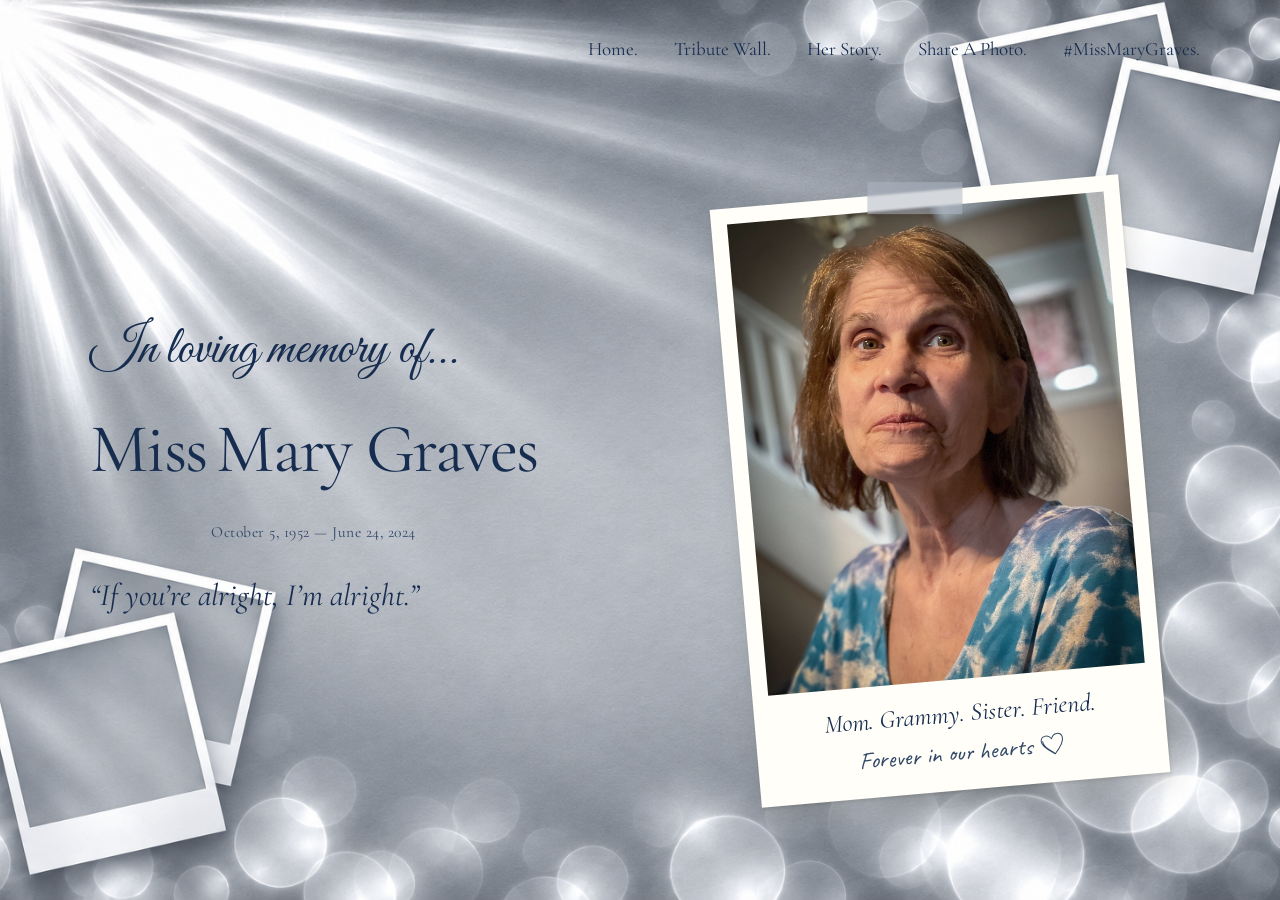
==== index.html @ 42a1b54a "Update navigation capitalization and punctuation" ====
<!doctype html><html lang="en"><head><meta charset="utf-8"><meta name="viewport" content="width=device-width,initial-scale=1"><title>In loving memory · Miss Mary Graves</title><meta name="description" content="Remembering Mary Elizabeth Graves. A place for photographs, stories, and love."><meta property="og:image" content="https://missmarygraves.com/images/mary.jpg"><link rel="preconnect" href="https://fonts.googleapis.com"><link rel="preconnect" href="https://fonts.gstatic.com" crossorigin><link href="https://fonts.googleapis.com/css2?family=Caveat:wght@400;600&family=Cormorant+Garamond:ital,wght@0,400;0,500;1,400&family=DM+Sans:wght@400;500&display=swap" rel="stylesheet"><link rel="stylesheet" href="style.css?v=name-date-14"></head><body><header><nav aria-label="Main navigation"><a href="index.html">Home.</a><a href="tribute.html">Tribute Wall.</a><a href="remembering.html">Her Story.</a><a href="share.html">Share A Photo.</a><a href="https://www.alz.org/" target="_blank" rel="noopener noreferrer">#MissMaryGraves.</a></nav></header><main class="splash"><section class="intro"><p class="memorial-script">In loving memory of...</p><div class="name-and-dates"><h1 class="memorial-name"><span class="miss-script">Miss</span><span class="mary-graves">Mary Graves</span></h1><p class="dates">October 5, 1952 — June 24, 2024</p></div><blockquote>“If you’re alright, I’m alright.”</blockquote></section><div class="hero-photo"><figure class="polaroid"><a href="images/mary.jpg" aria-label="View Mary's full photograph"><img src="images/mary.jpg" alt="Mary Elizabeth Graves" fetchpriority="high"></a><figcaption><em>Mom. Grammy. Sister. Friend.</em><span>Forever in our hearts <svg class="drawn-heart" viewBox="0 0 40 38" aria-hidden="true" focusable="false"><path d="M20 33C15 28 3 19 4 11C5 2 16 2 20 10C24 1 36 3 36 12C36 20 25 29 20 33ZM19 31C13 26 5 18 6 11" fill="none" stroke="currentColor" stroke-width="1.5" stroke-linecap="round" stroke-linejoin="round"/></svg></span></figcaption></figure></div></main></body></html>
---- style.css ----
@import url("https://fonts.googleapis.com/css2?family=Great+Vibes&display=swap");
*{box-sizing:border-box}body{margin:0;color:#172d50;background:#d7d9dd;font-family:"Cormorant Garamond",Georgia,serif;font-size:15px;line-height:1.7;background-image:url("data:image/svg+xml,%3Csvg viewBox='0 0 180 180' xmlns='http://www.w3.org/2000/svg'%3E%3Cfilter id='n'%3E%3CfeTurbulence type='fractalNoise' baseFrequency='.8' numOctaves='3' stitchTiles='stitch'/%3E%3C/filter%3E%3Cpath fill='%2356647b' opacity='.045' filter='url(%23n)' d='M0 0h180v180H0z'/%3E%3C/svg%3E")}a{color:inherit;text-decoration:none}a:focus-visible{outline:2px solid #172d50;outline-offset:6px}header{max-width:1440px;margin:auto;padding:28px 6%;display:flex;align-items:center;justify-content:space-between;gap:24px}.brand{font-family:"Cormorant Garamond",Georgia,serif;font-size:34px}nav{display:flex;gap:30px;font-size:13px}nav a:hover,.text-link:hover{text-decoration:underline;text-underline-offset:6px}h1,h2,blockquote{font-family:"Cormorant Garamond",Georgia,serif;font-weight:400}h1{font-size:clamp(48px,6vw,84px);line-height:1.03;margin:16px 0 24px;letter-spacing:-2px}h2{font-size:38px;line-height:1.1;margin:0 0 24px}p{margin:0 0 20px}.eyebrow{text-transform:uppercase;letter-spacing:2.8px;font-size:10px;color:#314767}.splash{max-width:1320px;min-height:calc(100svh - 184px);margin:auto;padding:35px 7% 70px;display:grid;grid-template-columns:1fr 1fr;gap:9%;align-items:center}.intro h1{font-size:clamp(80px,9.5vw,140px);line-height:.82;margin:30px 0}.intro h1 span{display:block;font-style:italic;padding-left:52px}.dates{font-size:12px;color:#314767;letter-spacing:.5px}blockquote{font-style:italic;font-size:32px;line-height:1.15;margin:32px 0}.actions{display:flex;align-items:center;gap:26px;flex-wrap:wrap}.button{display:inline-flex;justify-content:space-between;align-items:center;gap:28px;padding:15px 22px;background:#172d50;color:#fff;font-size:12px;transition:background .2s}.button:hover{background:#253e63}.text-link{font-size:12px;border-bottom:1px solid #718099;padding-bottom:5px}.hero-photo{max-width:410px;justify-self:center;width:100%;padding-top:20px}.polaroid{position:relative;background:#fffef8;padding:16px 16px 21px;margin:0;transform:rotate(-5deg);box-shadow:3px 12px 24px #302e2225,1px 2px 3px #302e2220}.polaroid:before,.polaroid:after{content:"";position:absolute;z-index:1;width:95px;height:32px;background:#aeb6c388;box-shadow:0 1px 2px #6d624011;top:-10px;left:calc(50% - 47px);transform:rotate(5deg);backdrop-filter:blur(1px)}.polaroid:after{display:none}.polaroid img{display:block;width:100%;aspect-ratio:4/5;object-fit:cover;object-position:center 30%;filter:saturate(.8)}figcaption{font-family:"Cormorant Garamond",Georgia,serif;font-size:30px;text-align:center;line-height:1.2;padding-top:15px}figcaption span{display:block;font-size:18px;color:#314767;margin-top:4px}.handnote{font-family:"Cormorant Garamond",Georgia,serif;font-size:26px;color:#314767}.hero-photo>.handnote{text-align:center;transform:rotate(-4deg);margin:25px 0 0}footer{max-width:1440px;margin:auto;padding:22px 6%;display:flex;justify-content:space-between;color:#314767;font-size:10px;border-top:1px solid #172d5030;gap:20px}.wall{min-height:calc(100svh - 180px);padding:40px 7% 100px;max-width:1400px;margin:auto}.page-heading{text-align:center;max-width:650px;margin:0 auto 75px}.page-heading h1{font-size:clamp(48px,6vw,76px)}.page-heading>p:not(.eyebrow){color:#314767;font-size:14px}.photo-wall{display:flex;align-items:center;justify-content:center;gap:90px;flex-wrap:wrap}.photo-wall .polaroid{width:340px}.memory-note{width:245px;min-height:250px;padding:28px 25px;background:#e5e7eb;box-shadow:2px 7px 12px #302e2215;transform:rotate(5deg);text-align:center;font-family:"Cormorant Garamond",Georgia,serif;font-size:30px;line-height:1.1}.note-heart{display:block;font-size:42px;color:#172d50;margin-bottom:13px}.memory-note small{display:block;font-family:"Cormorant Garamond",Georgia,serif;font-size:11px;line-height:1.7;margin-top:20px;color:#314767}.share-layout{max-width:1150px;min-height:calc(100svh - 180px);padding:65px 6% 100px;display:grid;grid-template-columns:1fr 1fr;align-items:center;gap:90px;margin:auto}.share-layout h1{font-size:clamp(58px,6vw,85px)}.lead{font-size:17px;color:#314767}.share-card{position:relative;padding:42px 35px;background:#fffef8;box-shadow:2px 8px 25px #302e2210;transform:rotate(1deg)}.share-card:before{content:"";position:absolute;top:-13px;left:calc(50% - 50px);width:100px;height:30px;background:#aeb6c388;transform:rotate(-6deg)}ol{padding-left:20px;font-size:13px;margin:0 0 26px}li{padding-left:8px;margin-bottom:14px}.share-card .button{width:100%}.email-address{text-align:center;font-size:12px;margin:16px 0 22px;overflow-wrap:anywhere}.fineprint{font-size:11px;color:#314767;margin:0}.story{max-width:740px;margin:30px auto 80px;padding:0 25px}.story h1{text-align:center}.story .dates{text-align:center}.story p{margin-bottom:24px}.story .quote{font-family:"Cormorant Garamond",Georgia,serif;font-size:30px;text-align:center}@media(min-width:1500px){.splash{gap:130px}}@media(max-width:700px){header{padding:20px 6%;align-items:flex-start;gap:15px}.brand{font-size:28px;white-space:nowrap}nav{gap:14px;font-size:11px;flex-wrap:wrap;justify-content:flex-end;padding-top:10px}.splash{grid-template-columns:1fr;gap:55px;padding:40px 9% 65px}.intro h1{font-size:100px}.hero-photo{max-width:330px}.intro .eyebrow{font-size:9px;letter-spacing:2px}.actions{gap:20px}blockquote{font-size:30px}.photo-wall{gap:60px}.photo-wall .polaroid{width:min(330px,90%)}.memory-note{width:225px;min-height:220px}.wall{padding-top:30px}.page-heading{margin-bottom:60px}.share-layout{grid-template-columns:1fr;gap:40px;padding:35px 7% 70px}.share-card{padding:35px 26px}.share-layout .handnote{margin-bottom:0}footer{font-size:9px;flex-wrap:wrap}.story{font-size:14px}}@media(prefers-reduced-motion:reduce){*{transition:none!important}}
/* Memorial navigation and splash refinements */
header{justify-content:flex-end}
nav{align-items:center;gap:26px;flex-wrap:wrap;justify-content:flex-end}
nav a{position:relative;display:inline-block;white-space:nowrap;padding:5px 3px}
nav a:hover{text-decoration:none}
nav a::after{content:"";position:absolute;inset:-7px -12px;pointer-events:none;background-image:url("data:image/svg+xml,%3Csvg%20xmlns%3D%22http%3A%2F%2Fwww.w3.org%2F2000%2Fsvg%22%20viewBox%3D%220%200%20200%2050%22%20preserveAspectRatio%3D%22none%22%3E%3Cpath%20d%3D%22M7%2032C-8%206%2075%200%20132%205s87%2019%2048%2033S14%2052%206%2029M12%2035C34%2049%20157%2049%20190%2024%22%20fill%3D%22none%22%20stroke%3D%22%23172d50%22%20stroke-width%3D%221.5%22%20stroke-linecap%3D%22round%22%2F%3E%3C%2Fsvg%3E");background-size:100% 100%;opacity:0;transform:rotate(-3deg);transition:opacity .15s}
nav a:hover::after,nav a:focus-visible::after{opacity:1}
.memorial-script{font-family:"Caveat",cursive;font-size:clamp(30px,3vw,44px);line-height:1.2;color:#172d50;margin:0 0 30px}
.intro blockquote{white-space:nowrap;font-size:clamp(20px,2.5vw,32px)}
figcaption em{font-size:clamp(18px,2vw,25px);font-weight:400}
.splash,.wall,.share-layout{min-height:calc(100svh - 100px)}
@media(max-width:700px){header{padding:18px 7%}nav{gap:8px 18px;font-size:13px;padding-top:0}nav a::after{inset:-4px -8px}.splash{padding-top:30px}.intro blockquote{font-size:clamp(17px,4.8vw,30px)}.memorial-script{font-size:32px}figcaption em{font-size:22px}}

/* Larger navigation and formal memorial lettering */
nav{font-size:19px;gap:30px}
.memorial-script{font-family:"Great Vibes",cursive;font-size:clamp(44px,4.5vw,64px);line-height:1.35;margin-bottom:28px}
@media(max-width:700px){nav{font-size:17px;gap:9px 20px}.memorial-script{font-size:clamp(40px,10vw,54px);line-height:1.35}}

/* Formal script and name composition */
.memorial-script{font-size:clamp(52px,5.7vw,82px);line-height:1.3;margin-bottom:24px}
.intro .memorial-name{margin:12px 0 28px;line-height:1}
.intro .memorial-name .miss-script{font-family:"Great Vibes",cursive;font-style:normal;font-size:clamp(65px,7vw,100px);padding:0;display:block;line-height:1.15}
.intro .memorial-name .mary-graves{font-family:"Cormorant Garamond",Georgia,serif;font-style:normal;font-size:clamp(60px,6.8vw,98px);letter-spacing:-2px;padding:0;display:block;white-space:nowrap;line-height:1.1}
@media(max-width:700px){.memorial-script{font-size:clamp(46px,11.5vw,68px)}.intro .memorial-name .miss-script{font-size:80px}.intro .memorial-name .mary-graves{font-size:clamp(48px,12vw,76px)}}

/* Keep the splash lettering on single lines, sized to its column. */
.intro{min-width:0;container-type:inline-size}
.memorial-script{white-space:nowrap;font-size:clamp(24px,10.5cqi,82px)}
.intro .memorial-name{display:flex;align-items:baseline;gap:.15em;white-space:nowrap;font-size:clamp(28px,13.8cqi,98px);letter-spacing:-.025em}
.intro .memorial-name .miss-script{display:inline;font-size:1.08em;line-height:1.2}
.intro .memorial-name .mary-graves{display:inline;font-size:1em;letter-spacing:inherit;line-height:1.2}
.intro blockquote{white-space:nowrap;font-size:clamp(14px,6.2cqi,32px)}

/* Hand-drawn stars mark navigation hover and keyboard focus. */
nav a::after{inset:auto;left:50%;top:100%;width:28px;height:28px;background-image:url("data:image/svg+xml,%3Csvg%20xmlns%3D%22http%3A%2F%2Fwww.w3.org%2F2000%2Fsvg%22%20viewBox%3D%220%200%2044%2044%22%3E%3Cpath%20d%3D%22M22%203L27%2016L41%2017L30%2026L34%2040L22%2032L9%2040L13%2025L3%2016L17%2016L22%203L28%2015M8%2039L21%2031%22%20fill%3D%22none%22%20stroke%3D%22%23172d50%22%20stroke-width%3D%221.5%22%20stroke-linecap%3D%22round%22%20stroke-linejoin%3D%22round%22%2F%3E%3C%2Fsvg%3E");background-repeat:no-repeat;background-size:contain;transform:translateX(-50%) rotate(-9deg)}
@media(max-width:700px){nav{row-gap:24px}nav a::after{inset:auto;left:50%;top:100%;width:22px;height:22px}}

/* Handwritten dedication with a sketched heart. */
.polaroid figcaption>span{font-family:"Caveat",cursive;font-size:24px;line-height:1.4;display:flex;align-items:center;justify-content:center;gap:7px;margin-top:6px}.drawn-heart{width:27px;height:27px;flex:none;overflow:visible;transform:rotate(-9deg)}

/* Large sketch stars overlay the navigation labels. */
nav a::after{inset:auto;left:50%;top:50%;width:76px;height:76px;transform:translate(-50%,-50%) rotate(-9deg);pointer-events:none}
nav a:hover::after,nav a:focus-visible::after{opacity:.8}
@media(max-width:700px){nav a::after{inset:auto;left:50%;top:50%;width:62px;height:62px}}

/* Italic serif accent for Miss. */
.intro .memorial-name .miss-script{font-family:"Cormorant Garamond",Georgia,serif;font-style:italic;font-size:1em;font-weight:400}

/* Soft silver light and faint photographic corners. */
body{background-color:#d7d9dd;background-image:radial-gradient(ellipse at 0% 0%,#ffffffd9 0,transparent 48%),radial-gradient(circle at 91% 19%,#ffffffb0 0,transparent 7%),radial-gradient(circle at 8% 79%,#ffffff90 0,transparent 8%),radial-gradient(circle at 88% 76%,#ffffff88 0,transparent 5%),linear-gradient(122deg,#f6f7f98c 0%,transparent 25%,#ffffff4d 29%,transparent 43%,#bac1cd44 100%);background-attachment:fixed}
body::before,body::after{content:"";position:fixed;z-index:-1;pointer-events:none;border:1px solid #ffffff8c;width:165px;height:195px;box-shadow:inset 0 0 0 9px #ffffff24;transform:rotate(17deg)}
body::before{right:-65px;top:140px}body::after{left:-90px;bottom:25px;transform:rotate(-19deg)}
.photo-wall{display:grid;grid-template-columns:repeat(3,minmax(0,1fr));align-items:start;gap:70px 48px;max-width:1120px;margin:auto}
.photo-wall .polaroid{width:100%;padding:13px 13px 28px}
.photo-wall .polaroid:nth-child(3n+2){transform:rotate(3deg)}
.photo-wall .polaroid:nth-child(3n){transform:rotate(-2deg)}
.photo-wall .polaroid:nth-child(4n){transform:rotate(5deg)}
.photo-wall .polaroid img{height:auto;max-height:none;aspect-ratio:auto;object-fit:contain;filter:none}
.photo-wall .polaroid:hover{transform:rotate(0deg);z-index:2}
.photo-wall .memory-note{width:100%;margin-top:15px}
@media(max-width:900px){.photo-wall{grid-template-columns:repeat(2,minmax(0,1fr));gap:55px 30px}}
@media(max-width:520px){.photo-wall{grid-template-columns:1fr;gap:50px;max-width:320px}.photo-wall .polaroid{width:100%}.wall{padding-left:10%;padding-right:10%}}

/* Light & memories: full photographic background from selected concept. */
body{background:#d7d9dd url("images/light-and-memories-bold.png") center center / cover fixed no-repeat;min-height:100svh}body::before,body::after{display:none}
@media(max-width:700px){body{background-attachment:scroll;background-position:center top;background-size:auto 100svh}}

/* Name and date refinements. */
.intro .memorial-name .miss-script{font-style:normal}
.name-and-dates{width:max-content;max-width:100%}
.intro .name-and-dates .dates{width:100%;font-size:15.6px;text-align:center;margin-left:0;margin-right:0}
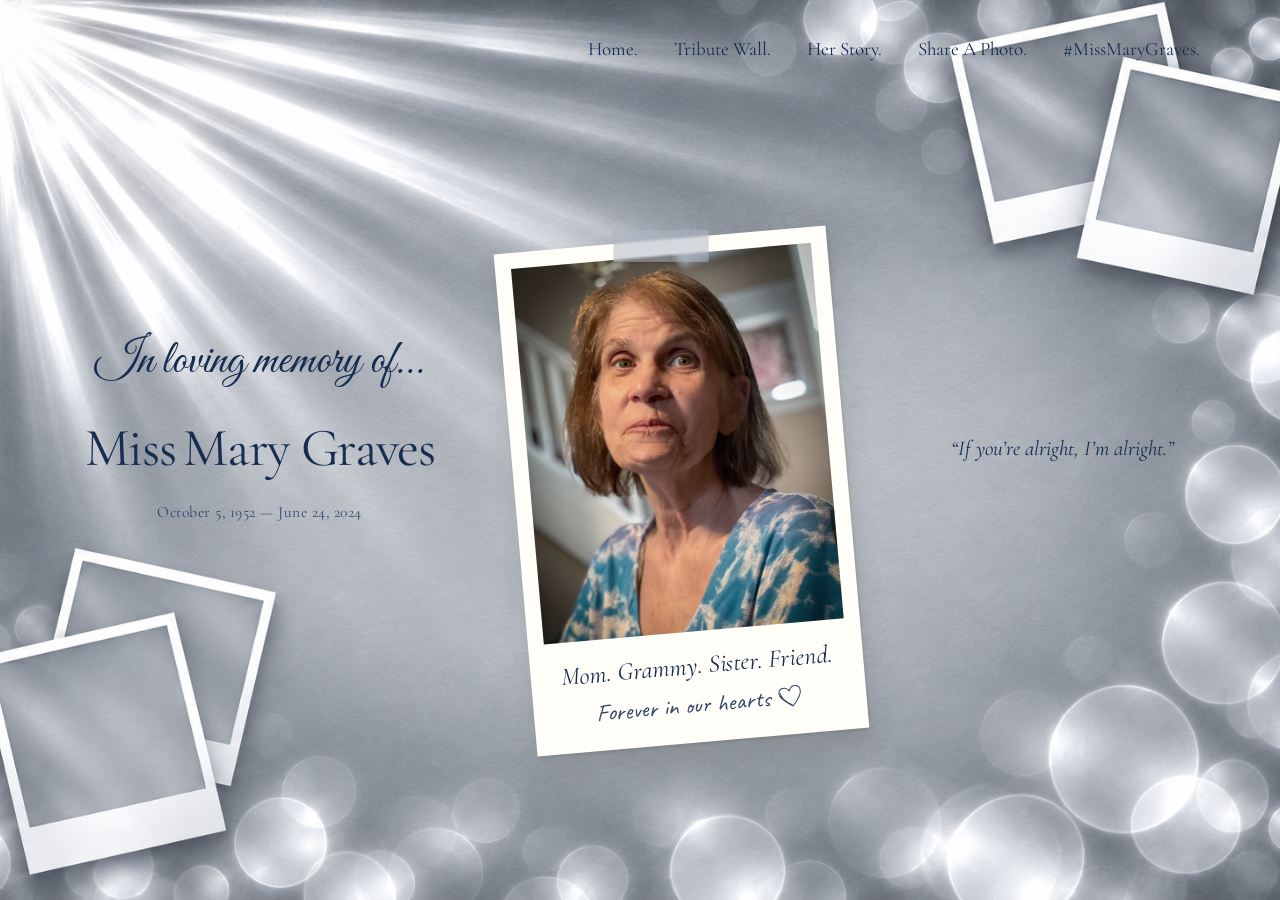
==== commit 9a6ec543: "Center memorial heading and position quote right of portrait aligned with name" ====
--- a/index.html
+++ b/index.html
@@ -1 +1 @@
-<!doctype html><html lang="en"><head><meta charset="utf-8"><meta name="viewport" content="width=device-width,initial-scale=1"><title>In loving memory · Miss Mary Graves</title><meta name="description" content="Remembering Mary Elizabeth Graves. A place for photographs, stories, and love."><meta property="og:image" content="https://missmarygraves.com/images/mary.jpg"><link rel="preconnect" href="https://fonts.googleapis.com"><link rel="preconnect" href="https://fonts.gstatic.com" crossorigin><link href="https://fonts.googleapis.com/css2?family=Caveat:wght@400;600&family=Cormorant+Garamond:ital,wght@0,400;0,500;1,400&family=DM+Sans:wght@400;500&display=swap" rel="stylesheet"><link rel="stylesheet" href="style.css?v=name-date-14"></head><body><header><nav aria-label="Main navigation"><a href="index.html">Home.</a><a href="tribute.html">Tribute Wall.</a><a href="remembering.html">Her Story.</a><a href="share.html">Share A Photo.</a><a href="https://www.alz.org/" target="_blank" rel="noopener noreferrer">#MissMaryGraves.</a></nav></header><main class="splash"><section class="intro"><p class="memorial-script">In loving memory of...</p><div class="name-and-dates"><h1 class="memorial-name"><span class="miss-script">Miss</span><span class="mary-graves">Mary Graves</span></h1><p class="dates">October 5, 1952 — June 24, 2024</p></div><blockquote>“If you’re alright, I’m alright.”</blockquote></section><div class="hero-photo"><figure class="polaroid"><a href="images/mary.jpg" aria-label="View Mary's full photograph"><img src="images/mary.jpg" alt="Mary Elizabeth Graves" fetchpriority="high"></a><figcaption><em>Mom. Grammy. Sister. Friend.</em><span>Forever in our hearts <svg class="drawn-heart" viewBox="0 0 40 38" aria-hidden="true" focusable="false"><path d="M20 33C15 28 3 19 4 11C5 2 16 2 20 10C24 1 36 3 36 12C36 20 25 29 20 33ZM19 31C13 26 5 18 6 11" fill="none" stroke="currentColor" stroke-width="1.5" stroke-linecap="round" stroke-linejoin="round"/></svg></span></figcaption></figure></div></main></body></html>+<!doctype html><html lang="en"><head><meta charset="utf-8"><meta name="viewport" content="width=device-width,initial-scale=1"><title>In loving memory · Miss Mary Graves</title><meta name="description" content="Remembering Mary Elizabeth Graves. A place for photographs, stories, and love."><meta property="og:image" content="https://missmarygraves.com/images/mary.jpg"><link rel="preconnect" href="https://fonts.googleapis.com"><link rel="preconnect" href="https://fonts.gstatic.com" crossorigin><link href="https://fonts.googleapis.com/css2?family=Caveat:wght@400;600&family=Cormorant+Garamond:ital,wght@0,400;0,500;1,400&family=DM+Sans:wght@400;500&display=swap" rel="stylesheet"><link rel="stylesheet" href="style.css?v=quote-layout-15"></head><body><header><nav aria-label="Main navigation"><a href="index.html">Home.</a><a href="tribute.html">Tribute Wall.</a><a href="remembering.html">Her Story.</a><a href="share.html">Share A Photo.</a><a href="https://www.alz.org/" target="_blank" rel="noopener noreferrer">#MissMaryGraves.</a></nav></header><main class="splash"><section class="intro"><p class="memorial-script">In loving memory of...</p><div class="name-and-dates"><h1 class="memorial-name"><span class="miss-script">Miss</span><span class="mary-graves">Mary Graves</span></h1><p class="dates">October 5, 1952 — June 24, 2024</p></div></section><div class="hero-photo"><figure class="polaroid"><a href="images/mary.jpg" aria-label="View Mary's full photograph"><img src="images/mary.jpg" alt="Mary Elizabeth Graves" fetchpriority="high"></a><figcaption><em>Mom. Grammy. Sister. Friend.</em><span>Forever in our hearts <svg class="drawn-heart" viewBox="0 0 40 38" aria-hidden="true" focusable="false"><path d="M20 33C15 28 3 19 4 11C5 2 16 2 20 10C24 1 36 3 36 12C36 20 25 29 20 33ZM19 31C13 26 5 18 6 11" fill="none" stroke="currentColor" stroke-width="1.5" stroke-linecap="round" stroke-linejoin="round"/></svg></span></figcaption></figure></div><blockquote class="splash-quote">“If you’re alright, I’m alright.”</blockquote></main></body></html>
--- a/style.css
+++ b/style.css
@@ -71,3 +71,14 @@
 .intro .memorial-name .miss-script{font-style:normal}
 .name-and-dates{width:max-content;max-width:100%}
 .intro .name-and-dates .dates{width:100%;font-size:15.6px;text-align:center;margin-left:0;margin-right:0}
+
+/* Three-column memorial composition with a shared name/quote row. */
+.splash{max-width:1680px;padding:35px 4% 70px;grid-template-columns:minmax(0,1.25fr) minmax(0,1fr) minmax(0,1fr);grid-template-rows:1fr auto auto 1fr;gap:0 4%;align-items:center}
+.splash .intro{display:contents;container-type:normal}
+.splash .memorial-script{grid-column:1;grid-row:1;text-align:center;align-self:end;margin:0 0 24px;font-size:clamp(34px,3.7vw,65px)}
+.splash .name-and-dates{display:contents}
+.splash .memorial-name{grid-column:1;grid-row:2;justify-content:center;font-size:clamp(34px,4.2vw,70px);margin:0;max-width:100%}
+.splash .intro .name-and-dates .dates{grid-column:1;grid-row:3;margin-top:18px}
+.splash .hero-photo{grid-column:2;grid-row:1/5;width:100%;max-width:410px}
+.splash-quote{grid-column:3;grid-row:2;text-align:center;white-space:nowrap;font-size:clamp(17px,1.65vw,28px);line-height:1.3;margin:0;align-self:center}
+@media(max-width:850px){.splash{display:flex;flex-direction:column;padding:35px 8% 70px;gap:0}.splash .intro{display:block;width:100%;container-type:inline-size}.splash .name-and-dates{display:block;width:100%}.splash .memorial-script{text-align:center;font-size:clamp(38px,9.7vw,65px);margin-bottom:25px}.splash .memorial-name{font-size:clamp(38px,10.5vw,70px);justify-content:center}.splash .hero-photo{margin-top:45px;max-width:340px}.splash-quote{font-size:clamp(20px,5vw,30px);margin-top:40px;width:100%}}
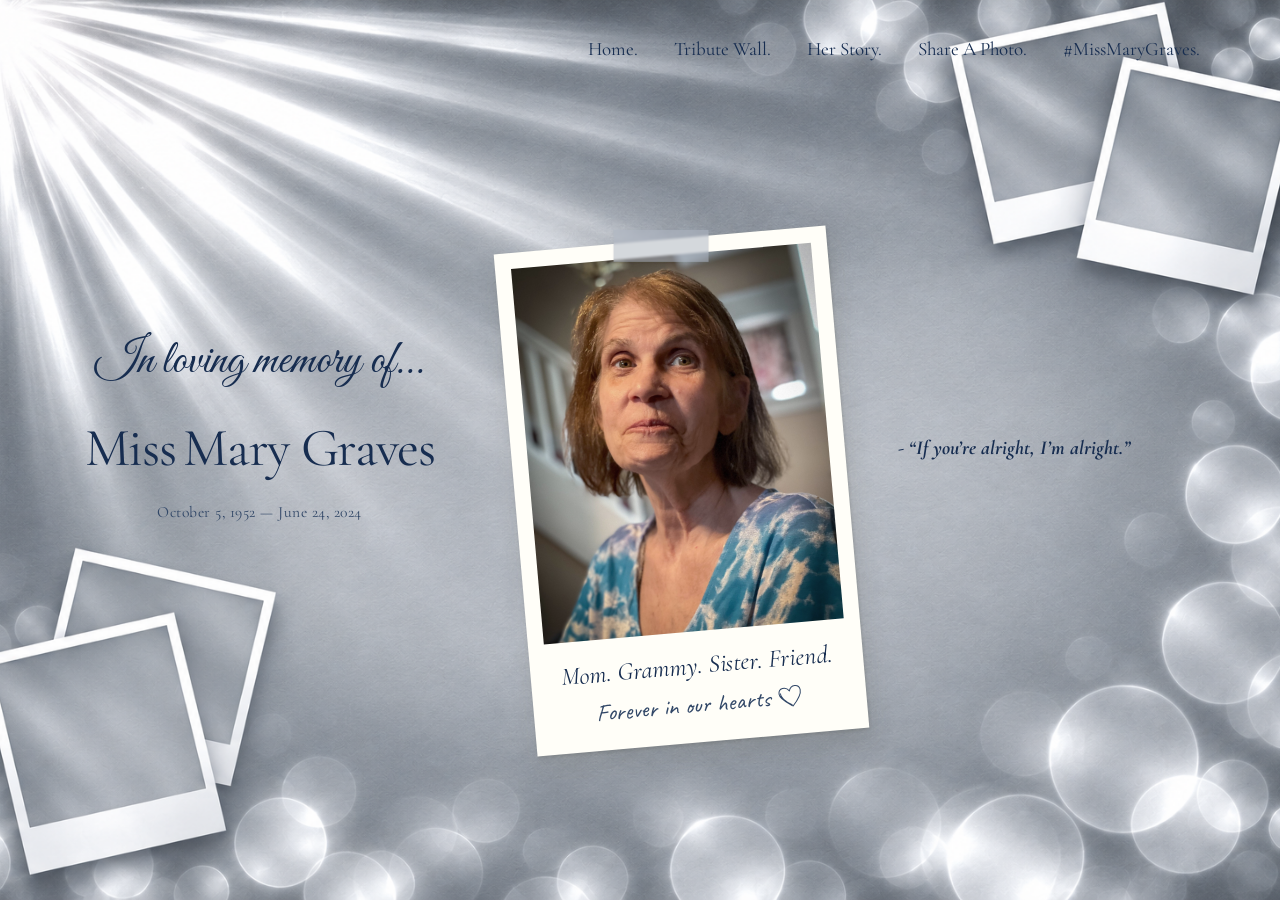
==== commit 00087bfd: "Scale memorial layout for mobile and emphasize offset quote" ====
--- a/index.html
+++ b/index.html
@@ -1 +1 @@
-<!doctype html><html lang="en"><head><meta charset="utf-8"><meta name="viewport" content="width=device-width,initial-scale=1"><title>In loving memory · Miss Mary Graves</title><meta name="description" content="Remembering Mary Elizabeth Graves. A place for photographs, stories, and love."><meta property="og:image" content="https://missmarygraves.com/images/mary.jpg"><link rel="preconnect" href="https://fonts.googleapis.com"><link rel="preconnect" href="https://fonts.gstatic.com" crossorigin><link href="https://fonts.googleapis.com/css2?family=Caveat:wght@400;600&family=Cormorant+Garamond:ital,wght@0,400;0,500;1,400&family=DM+Sans:wght@400;500&display=swap" rel="stylesheet"><link rel="stylesheet" href="style.css?v=quote-layout-15"></head><body><header><nav aria-label="Main navigation"><a href="index.html">Home.</a><a href="tribute.html">Tribute Wall.</a><a href="remembering.html">Her Story.</a><a href="share.html">Share A Photo.</a><a href="https://www.alz.org/" target="_blank" rel="noopener noreferrer">#MissMaryGraves.</a></nav></header><main class="splash"><section class="intro"><p class="memorial-script">In loving memory of...</p><div class="name-and-dates"><h1 class="memorial-name"><span class="miss-script">Miss</span><span class="mary-graves">Mary Graves</span></h1><p class="dates">October 5, 1952 — June 24, 2024</p></div></section><div class="hero-photo"><figure class="polaroid"><a href="images/mary.jpg" aria-label="View Mary's full photograph"><img src="images/mary.jpg" alt="Mary Elizabeth Graves" fetchpriority="high"></a><figcaption><em>Mom. Grammy. Sister. Friend.</em><span>Forever in our hearts <svg class="drawn-heart" viewBox="0 0 40 38" aria-hidden="true" focusable="false"><path d="M20 33C15 28 3 19 4 11C5 2 16 2 20 10C24 1 36 3 36 12C36 20 25 29 20 33ZM19 31C13 26 5 18 6 11" fill="none" stroke="currentColor" stroke-width="1.5" stroke-linecap="round" stroke-linejoin="round"/></svg></span></figcaption></figure></div><blockquote class="splash-quote">“If you’re alright, I’m alright.”</blockquote></main></body></html>+<!doctype html><html lang="en"><head><meta charset="utf-8"><meta name="viewport" content="width=device-width,initial-scale=1"><title>In loving memory · Miss Mary Graves</title><meta name="description" content="Remembering Mary Elizabeth Graves. A place for photographs, stories, and love."><meta property="og:image" content="https://missmarygraves.com/images/mary.jpg"><link rel="preconnect" href="https://fonts.googleapis.com"><link rel="preconnect" href="https://fonts.gstatic.com" crossorigin><link href="https://fonts.googleapis.com/css2?family=Caveat:wght@400;600&family=Cormorant+Garamond:ital,wght@0,400;0,500;1,400&family=DM+Sans:wght@400;500&display=swap" rel="stylesheet"><link rel="stylesheet" href="style.css?v=mobile-quote-16"></head><body><header><nav aria-label="Main navigation"><a href="index.html">Home.</a><a href="tribute.html">Tribute Wall.</a><a href="remembering.html">Her Story.</a><a href="share.html">Share A Photo.</a><a href="https://www.alz.org/" target="_blank" rel="noopener noreferrer">#MissMaryGraves.</a></nav></header><main class="splash"><section class="intro"><p class="memorial-script">In loving memory of...</p><div class="name-and-dates"><h1 class="memorial-name"><span class="miss-script">Miss</span><span class="mary-graves">Mary Graves</span></h1><p class="dates">October 5, 1952 — June 24, 2024</p></div></section><div class="hero-photo"><figure class="polaroid"><a href="images/mary.jpg" aria-label="View Mary's full photograph"><img src="images/mary.jpg" alt="Mary Elizabeth Graves" fetchpriority="high"></a><figcaption><em>Mom. Grammy. Sister. Friend.</em><span>Forever in our hearts <svg class="drawn-heart" viewBox="0 0 40 38" aria-hidden="true" focusable="false"><path d="M20 33C15 28 3 19 4 11C5 2 16 2 20 10C24 1 36 3 36 12C36 20 25 29 20 33ZM19 31C13 26 5 18 6 11" fill="none" stroke="currentColor" stroke-width="1.5" stroke-linecap="round" stroke-linejoin="round"/></svg></span></figcaption></figure></div><blockquote class="splash-quote">- “If you’re alright, I’m alright.”</blockquote></main></body></html>
--- a/style.css
+++ b/style.css
@@ -82,3 +82,7 @@
 .splash .hero-photo{grid-column:2;grid-row:1/5;width:100%;max-width:410px}
 .splash-quote{grid-column:3;grid-row:2;text-align:center;white-space:nowrap;font-size:clamp(17px,1.65vw,28px);line-height:1.3;margin:0;align-self:center}
 @media(max-width:850px){.splash{display:flex;flex-direction:column;padding:35px 8% 70px;gap:0}.splash .intro{display:block;width:100%;container-type:inline-size}.splash .name-and-dates{display:block;width:100%}.splash .memorial-script{text-align:center;font-size:clamp(38px,9.7vw,65px);margin-bottom:25px}.splash .memorial-name{font-size:clamp(38px,10.5vw,70px);justify-content:center}.splash .hero-photo{margin-top:45px;max-width:340px}.splash-quote{font-size:clamp(20px,5vw,30px);margin-top:40px;width:100%}}
+
+/* Proportional mobile typography and quote placement. */
+.splash-quote{font-weight:700;transform:translateX(-48px);font-size:clamp(16px,1.55vw,26px)}
+@media(max-width:850px){header{padding:18px 6%}nav{font-size:clamp(13px,2.2vw,17px);gap:10px 18px;justify-content:center}header{justify-content:center}.splash{padding:clamp(24px,5vw,40px) 8% 60px}.splash .intro{container-type:inline-size}.splash .memorial-script{font-size:clamp(30px,10.5cqi,65px);white-space:nowrap}.splash .memorial-name{font-size:clamp(30px,13cqi,70px);white-space:nowrap}.splash .intro .name-and-dates .dates{font-size:clamp(12px,3.7cqi,18px);white-space:nowrap}.splash .hero-photo{width:82%;max-width:340px;margin-top:clamp(30px,7vw,50px)}.splash-quote{transform:none;font-size:clamp(16px,4.6vw,28px);white-space:nowrap;margin-top:32px;line-height:1.4}.hero-photo figcaption em{font-size:clamp(16px,4.6vw,24px)}.hero-photo .polaroid figcaption>span{font-size:clamp(19px,5.2vw,26px)}.hero-photo .drawn-heart{width:1.1em;height:1.1em}.hero-photo .polaroid{padding:12px 12px 20px}.share-layout,.wall{overflow-wrap:break-word}.page-heading h1,.share-layout h1{font-size:clamp(40px,9vw,65px)}}
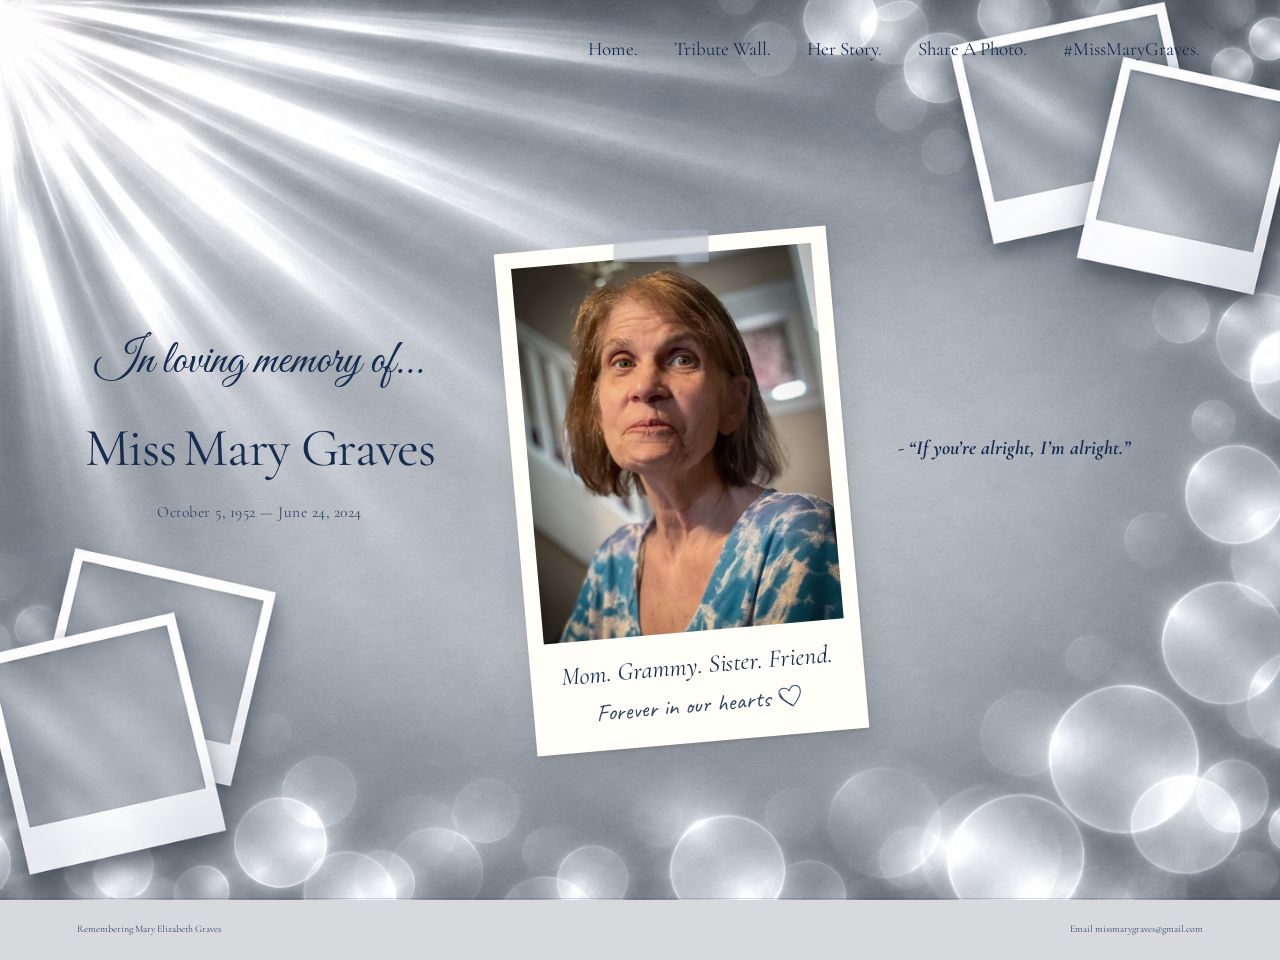
==== commit bbdc02b8: "Add email footer to every page Co-Authored-By: Claude Opus 5.5 <noreply@anthropic.com> Claude-Sessio" ====
--- a/index.html
+++ b/index.html
@@ -1 +1,10 @@
-<!doctype html><html lang="en"><head><meta charset="utf-8"><meta name="viewport" content="width=device-width,initial-scale=1"><title>In loving memory · Miss Mary Graves</title><meta name="description" content="Remembering Mary Elizabeth Graves. A place for photographs, stories, and love."><meta property="og:image" content="https://missmarygraves.com/images/mary.jpg"><link rel="preconnect" href="https://fonts.googleapis.com"><link rel="preconnect" href="https://fonts.gstatic.com" crossorigin><link href="https://fonts.googleapis.com/css2?family=Caveat:wght@400;600&family=Cormorant+Garamond:ital,wght@0,400;0,500;1,400&family=DM+Sans:wght@400;500&display=swap" rel="stylesheet"><link rel="stylesheet" href="style.css?v=mobile-quote-16"></head><body><header><nav aria-label="Main navigation"><a href="index.html">Home.</a><a href="tribute.html">Tribute Wall.</a><a href="remembering.html">Her Story.</a><a href="share.html">Share A Photo.</a><a href="https://www.alz.org/" target="_blank" rel="noopener noreferrer">#MissMaryGraves.</a></nav></header><main class="splash"><section class="intro"><p class="memorial-script">In loving memory of...</p><div class="name-and-dates"><h1 class="memorial-name"><span class="miss-script">Miss</span><span class="mary-graves">Mary Graves</span></h1><p class="dates">October 5, 1952 — June 24, 2024</p></div></section><div class="hero-photo"><figure class="polaroid"><a href="images/mary.jpg" aria-label="View Mary's full photograph"><img src="images/mary.jpg" alt="Mary Elizabeth Graves" fetchpriority="high"></a><figcaption><em>Mom. Grammy. Sister. Friend.</em><span>Forever in our hearts <svg class="drawn-heart" viewBox="0 0 40 38" aria-hidden="true" focusable="false"><path d="M20 33C15 28 3 19 4 11C5 2 16 2 20 10C24 1 36 3 36 12C36 20 25 29 20 33ZM19 31C13 26 5 18 6 11" fill="none" stroke="currentColor" stroke-width="1.5" stroke-linecap="round" stroke-linejoin="round"/></svg></span></figcaption></figure></div><blockquote class="splash-quote">- “If you’re alright, I’m alright.”</blockquote></main></body></html>+<!doctype html><html lang="en"><head><meta charset="utf-8"><meta name="viewport" content="width=device-width,initial-scale=1"><title>Miss Mary Graves</title><meta name="description" content="Remembering Mary Elizabeth Graves. A place for photographs, stories, and love."><link rel="preconnect" href="https://fonts.googleapis.com"><link rel="preconnect" href="https://fonts.gstatic.com" crossorigin><link href="https://fonts.googleapis.com/css2?family=Caveat:wght@400;600&family=Cormorant+Garamond:ital,wght@0,400;0,500;1,400&family=DM+Sans:wght@400;500&display=swap" rel="stylesheet"><link rel="stylesheet" href="style.css?v=mobile-quote-16"><link rel="icon" type="image/svg+xml" href="favicon.svg?v=heart-1"><meta property="og:image" content="https://missmarygraves.com/img/mary-splash-preview-v2.jpg">
+<meta property="og:image:secure_url" content="https://missmarygraves.com/img/mary-splash-preview-v2.jpg">
+<meta property="og:image:type" content="image/jpeg">
+<meta property="og:image:width" content="1200">
+<meta property="og:image:height" content="630">
+<meta property="og:image:alt" content="Miss Mary Graves splash page with memorial lettering, Polaroid portrait, and quote">
+<meta name="twitter:card" content="summary_large_image">
+<meta name="twitter:image" content="https://missmarygraves.com/img/mary-splash-preview-v2.jpg">
+<meta name="twitter:image:alt" content="Miss Mary Graves splash page with memorial lettering, Polaroid portrait, and quote">
+</head><body><header><nav aria-label="Main navigation"><a href="index.html">Home.</a><a href="tribute.html">Tribute Wall.</a><a href="remembering.html">Her Story.</a><a href="share.html">Share A Photo.</a><a href="https://www.alz.org/" target="_blank" rel="noopener noreferrer">#MissMaryGraves.</a></nav></header><main class="splash"><section class="intro"><p class="memorial-script">In loving memory of...</p><div class="name-and-dates"><h1 class="memorial-name"><span class="miss-script">Miss</span><span class="mary-graves">Mary Graves</span></h1><p class="dates">October 5, 1952 — June 24, 2024</p></div></section><div class="hero-photo"><figure class="polaroid"><a href="images/mary.jpg" aria-label="View Mary's full photograph"><img src="images/mary.jpg" alt="Mary Elizabeth Graves" fetchpriority="high"></a><figcaption><em>Mom. Grammy. Sister. Friend.</em><span>Forever in our hearts <svg class="drawn-heart" viewBox="0 0 40 38" aria-hidden="true" focusable="false"><path d="M20 33C15 28 3 19 4 11C5 2 16 2 20 10C24 1 36 3 36 12C36 20 25 29 20 33ZM19 31C13 26 5 18 6 11" fill="none" stroke="currentColor" stroke-width="1.5" stroke-linecap="round" stroke-linejoin="round"/></svg></span></figcaption></figure></div><blockquote class="splash-quote">- “If you’re alright, I’m alright.”</blockquote></main><footer><span>Remembering Mary Elizabeth Graves</span><a href="mailto:missmarygraves@gmail.com" aria-label="Email missmarygraves@gmail.com">Email missmarygraves@gmail.com</a></footer></body></html>
